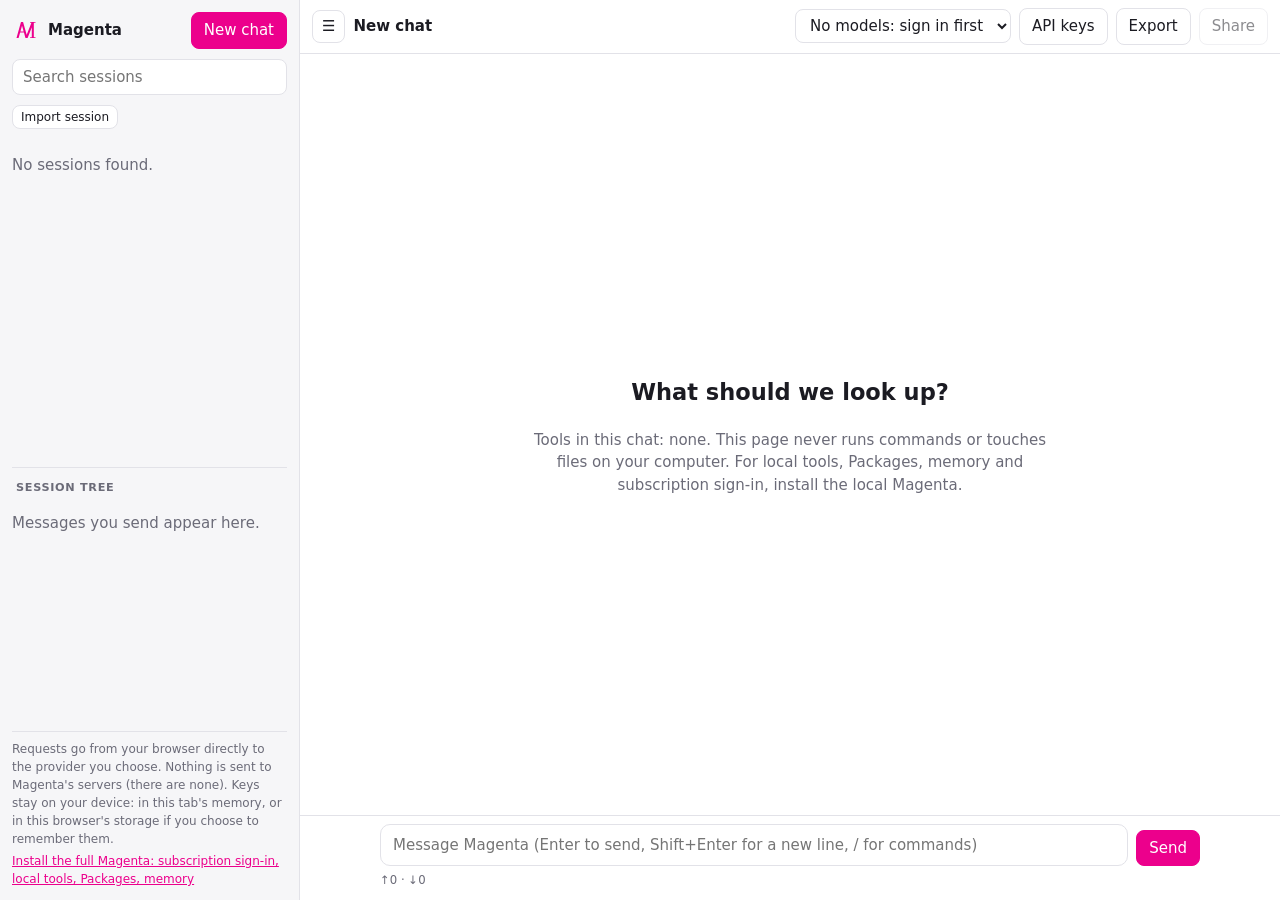
==== docs/app/index.html @ 6a4524a9 "docs: add Magenta in your browser (docs/app) and link it from the site and READMEs The browser app i" ====
<!DOCTYPE html>
<html lang="en">
<head>
  <meta charset="utf-8">
  <meta http-equiv="Content-Security-Policy" content="default-src 'none'; script-src 'self'; style-src 'self'; img-src 'self' data:; connect-src 'self' https:; frame-src blob:; child-src blob:; worker-src 'none'; object-src 'none'; font-src 'none'; media-src 'none'; manifest-src 'none'; base-uri 'none'; form-action 'none'">
  <meta name="viewport" content="width=device-width, initial-scale=1">
  <meta name="referrer" content="no-referrer">
  <meta name="color-scheme" content="light dark">
  <title>Magenta</title>
  <meta name="description" content="Magenta in your browser: chat with your own API key or endpoint. Requests go straight from your browser to the provider.">
  <link rel="icon" type="image/svg+xml" href="favicon.svg">
  <link rel="stylesheet" href="app.ff56c3ff69f4.css" integrity="sha384-rbagP7bRmmKrfvoAVFYI7NhIpaZ4gAIiMkZkWv0ZJGfjCT4Z40p3ZlIT4fCh6+6d">
  <script src="vendor/marked.min.js" integrity="sha384-8o82OW6HW401nUj7wf2ObxhNTCM0o9aVFBtLgVSDm/QRsHHyJRYJWmZkt7vTkiWg" defer></script>
  <script src="vendor/highlight.min.js" integrity="sha384-F/bZzf7p3Joyp5psL90p/p89AZJsndkSoGwRpXcZhleCWhd8SnRuoYo4d0yirjJp" defer></script>
  <script type="module" src="app.a2eaa983f855.js" integrity="sha384-X2xtIpjkMJqGxMVBi3XxgUiOvIfYtWBSVZ4odeGVSI0EgJoJuLynmnn3qfmep2uc"></script>
</head>
<body>
  <a class="skip-link" href="#composer-input">Skip to message box</a>
  <div id="app" class="app">
    <aside id="sidebar" class="sidebar" aria-label="Sessions">
      <header class="sidebar-head">
        <picture class="brand">
          <source srcset="mark-dark.svg" media="(prefers-color-scheme: dark)">
          <img src="mark.svg" alt="Magenta" width="28" height="28">
        </picture>
        <span class="brand-name">Magenta</span>
        <button id="new-chat" class="btn primary" type="button" title="New chat">New chat</button>
        <button id="close-sidebar" class="btn icon narrow-only" type="button" aria-label="Close sessions">&#10005;</button>
      </header>
      <label class="visually-hidden" for="session-search">Search sessions</label>
      <input id="session-search" class="search" type="search" placeholder="Search sessions" autocomplete="off">
      <div id="session-files" class="session-files" hidden>
        <button id="import-session" class="btn small" type="button" title="Open a Magenta session JSONL file">Import session</button>
        <input id="import-file" type="file" accept=".jsonl,application/x-ndjson,application/jsonl" hidden>
      </div>
      <nav id="session-list" class="session-list" aria-label="Session list"></nav>
      <section id="tree-panel" class="tree-panel" aria-labelledby="tree-title">
        <h2 id="tree-title" class="panel-title">Session tree</h2>
        <div id="session-tree" class="session-tree" role="tree" aria-label="Session tree"></div>
      </section>
      <footer id="host-links" class="host-links"></footer>
    </aside>
    <main class="main" aria-label="Conversation">
      <header class="topbar">
        <button id="toggle-sidebar" class="btn icon" type="button" aria-controls="sidebar" aria-expanded="true" title="Toggle sessions">&#9776;</button>
        <h1 id="session-title" class="session-title">Magenta</h1>
        <label class="visually-hidden" for="model-picker">Model</label>
        <select id="model-picker" class="model-picker" title="Model and route"></select>
        <label class="visually-hidden" for="thinking-picker">Thinking level</label>
        <select id="thinking-picker" class="model-picker thinking-picker" title="Thinking level" hidden></select>
        <button id="open-signin" class="btn" type="button" aria-haspopup="dialog">Sign-in</button>
        <button id="export" class="btn" type="button" title="Download an auditable HTML export">Export</button>
        <button id="share" class="btn" type="button" title="Save the HTML export locally and show its path">Share</button>
      </header>
      <div id="banner" class="banner" role="status" hidden></div>
      <div id="messages" class="messages" aria-live="polite"></div>
      <footer class="composer-area">
        <div id="slash-menu" class="slash-menu" role="listbox" aria-label="Commands" hidden></div>
        <form id="composer" class="composer" autocomplete="off">
          <label class="visually-hidden" for="composer-input">Message</label>
          <textarea id="composer-input" rows="1" placeholder="Message Magenta (Enter to send, Shift+Enter for a new line, / for commands)" aria-describedby="usage"></textarea>
          <button id="send" class="btn primary" type="submit">Send</button>
          <button id="stop" class="btn danger" type="button" hidden>Stop</button>
        </form>
        <div id="queue" class="queue" aria-live="polite"></div>
        <div id="usage" class="usage" aria-live="off"></div>
      </footer>
    </main>
  </div>
  <dialog id="signin-dialog" class="dialog" aria-labelledby="signin-title">
    <div class="dialog-body">
      <h2 id="signin-title">Sign-in</h2>
      <p id="signin-note" class="muted">Credentials stay in this machine's Magenta store. This page only sees whether a provider is signed in.</p>
      <div id="signin-providers" class="signin-providers"></div>
      <div id="signin-flow" class="signin-flow" aria-live="polite"></div>
      <div class="dialog-actions"><button id="signin-close" class="btn" type="button">Close</button></div>
    </div>
  </dialog>
  <noscript>Magenta web needs JavaScript.</noscript>
</body>
</html>
---- docs/app/app.ff56c3ff69f4.css ----
:root{--accent: #ec008c;--accent-ink: #ffffff;--bg: #ffffff;--panel: #f6f6f8;--surface: #ffffff;--border: #e2e2e8;--text: #1b1b22;--muted: #6b6b78;--user: #fbe6f3;--code-bg: #f3f3f6;--error: #c62828;--ok: #1b7f3b;--warn: #9a6700;--radius: 10px;--sidebar: 300px;color-scheme:light dark;font-family:system-ui,-apple-system,Segoe UI,Roboto,sans-serif;font-size:15px;line-height:1.5}@media(prefers-color-scheme:dark){:root{--accent: #ff3fae;--accent-ink: #1b0012;--bg: #141418;--panel: #1b1b21;--surface: #1f1f26;--border: #2e2e38;--text: #ececf1;--muted: #a0a0ad;--user: #3a1530;--code-bg: #23232b;--error: #ff6b6b;--ok: #5fd38d;--warn: #e3b341}}*{box-sizing:border-box}[hidden]{display:none!important}html,body{margin:0;height:100%;background:var(--bg);color:var(--text)}a{color:var(--accent)}:focus-visible{outline:2px solid var(--accent);outline-offset:2px}.visually-hidden{position:absolute;width:1px;height:1px;overflow:hidden;clip:rect(0 0 0 0);white-space:nowrap}.skip-link{position:absolute;left:-999px;top:0}.skip-link:focus{left:8px;z-index:10;background:var(--surface);padding:6px 10px}.muted{color:var(--muted)}.small{font-size:.85em}.error-text{color:var(--error)}.ok-text{color:var(--ok)}.btn{font:inherit;color:var(--text);background:var(--surface);border:1px solid var(--border);border-radius:8px;padding:6px 12px;cursor:pointer;text-decoration:none;display:inline-flex;align-items:center;gap:6px;white-space:nowrap}.btn:hover:not(:disabled){border-color:var(--accent)}.btn:disabled{opacity:.5;cursor:default}.btn.primary{background:var(--accent);border-color:var(--accent);color:var(--accent-ink)}.btn.danger{border-color:var(--error);color:var(--error)}.btn.small{padding:2px 8px;font-size:.8em}.btn.icon{padding:4px 9px}.app{display:grid;grid-template-columns:var(--sidebar) 1fr;height:100vh;height:100dvh}.app.sidebar-collapsed{grid-template-columns:0 1fr}.app.sidebar-collapsed .sidebar{display:none}.sidebar{background:var(--panel);border-right:1px solid var(--border);display:flex;flex-direction:column;min-height:0;padding:12px;gap:10px}.sidebar-head{display:flex;align-items:center;gap:8px}.brand img{display:block}.brand-name{font-weight:650;flex:1}.narrow-only{display:none}.search,.model-picker,.auth-prompt input{font:inherit;color:var(--text);background:var(--surface);border:1px solid var(--border);border-radius:8px;padding:6px 10px}.session-list{flex:1 1 50%;overflow-y:auto;min-height:0}.panel-title{font-size:.75em;text-transform:uppercase;letter-spacing:.06em;color:var(--muted);margin:12px 4px 4px}.sessions{list-style:none;margin:0;padding:0}.session{width:100%;text-align:left;font:inherit;color:var(--text);background:transparent;border:0;border-radius:8px;padding:6px 8px;cursor:pointer;display:flex;flex-direction:column}.session:hover,.session.active{background:var(--surface)}.session.active{box-shadow:inset 3px 0 0 var(--accent)}.session-label{overflow:hidden;text-overflow:ellipsis;white-space:nowrap}.session-meta{font-size:.75em;color:var(--muted);overflow:hidden;text-overflow:ellipsis;white-space:nowrap}.tree-panel{flex:1 1 40%;overflow-y:auto;min-height:0;border-top:1px solid var(--border)}.tree-row{display:flex;gap:6px;align-items:center;padding:3px 4px 3px calc(4px + var(--depth, 0) * 12px);border-radius:6px;font-size:.85em}.tree-row.current .tree-text{color:var(--text);font-weight:600}.tree-text{flex:1;overflow:hidden;text-overflow:ellipsis;white-space:nowrap;color:var(--muted)}.tree-actions{display:inline-flex;gap:4px;opacity:.6}.tree-row:hover .tree-actions,.tree-row:focus-within .tree-actions{opacity:1}.session-files{display:flex;gap:6px}.host-links{border-top:1px solid var(--border);padding-top:8px;font-size:.8em;color:var(--muted);display:flex;flex-direction:column;gap:4px}.host-links p{margin:0}.host-links:empty{display:none}.thinking-picker{max-width:130px}.provider-actions .btn.danger,.forget-data .btn.danger{margin-top:8px}.main{display:flex;flex-direction:column;min-width:0;min-height:0}.topbar{display:flex;align-items:center;gap:8px;padding:8px 12px;border-bottom:1px solid var(--border);flex-wrap:wrap}.session-title{font-size:1em;font-weight:600;margin:0;flex:1;min-width:120px;overflow:hidden;text-overflow:ellipsis;white-space:nowrap}.model-picker{max-width:280px}.banner{padding:8px 16px;border-bottom:1px solid var(--border);background:var(--panel)}.banner.error{color:var(--error)}.banner.warning{color:var(--warn)}.messages{flex:1;overflow-y:auto;padding:16px max(16px,calc((100% - 820px)/2));display:flex;flex-direction:column;gap:14px}.empty{margin:auto;text-align:center;max-width:520px}.notice{border:1px dashed var(--border);border-radius:var(--radius);padding:8px 12px;color:var(--muted)}.msg.user{align-self:flex-end;max-width:85%}.msg.user .bubble{background:var(--user);border-radius:var(--radius);padding:8px 12px}.msg.assistant .bubble{overflow-wrap:anywhere}.msg.note{color:var(--muted);font-size:.9em}.attached{max-width:240px;border-radius:8px;margin-top:6px}.plain{white-space:pre-wrap;overflow-wrap:anywhere}.meta{font-size:.75em;color:var(--muted);margin-top:4px}.markdown>:first-child{margin-top:0}.markdown>:last-child{margin-bottom:0}.markdown img{max-width:100%}.markdown table{border-collapse:collapse;display:block;overflow-x:auto}.markdown th,.markdown td{border:1px solid var(--border);padding:4px 8px}code{font-family:ui-monospace,SFMono-Regular,Menlo,Consolas,monospace;font-size:.9em;background:var(--code-bg);border-radius:4px;padding:1px 4px}.code-block{border:1px solid var(--border);border-radius:8px;margin:8px 0;overflow:hidden}.code-head{display:flex;justify-content:space-between;align-items:center;padding:4px 8px;font-size:.8em;color:var(--muted);background:var(--panel)}.code-block pre{margin:0;padding:10px 12px;overflow-x:auto;background:var(--code-bg)}.code-block pre code{background:none;padding:0}.html-preview{width:100%;height:320px;border:0;border-top:1px solid var(--border);background:#fff}.thinking,.tool{border:1px solid var(--border);border-radius:8px;margin:6px 0;font-size:.9em}.thinking summary,.tool summary{cursor:pointer;padding:5px 10px;display:flex;gap:8px;align-items:baseline;color:var(--muted)}.thinking .plain{padding:4px 10px 8px;color:var(--muted)}.tool-name{font-weight:600;color:var(--text)}.tool-args{flex:1;overflow:hidden;text-overflow:ellipsis;white-space:nowrap}.tool-status.running{color:var(--warn)}.tool-status.failed{color:var(--error)}.tool-output{margin:0;padding:8px 10px;max-height:360px;overflow:auto;white-space:pre-wrap;overflow-wrap:anywhere;background:var(--code-bg);font-size:.85em}.sources{display:flex;flex-wrap:wrap;gap:6px 10px;font-size:.85em;margin-top:6px}.hljs-keyword,.hljs-selector-tag,.hljs-built_in,.hljs-type{color:#a626a4}.hljs-string,.hljs-attr,.hljs-regexp,.hljs-addition{color:#2e7d32}.hljs-number,.hljs-literal,.hljs-symbol{color:#b35900}.hljs-comment,.hljs-quote,.hljs-meta{color:var(--muted);font-style:italic}.hljs-title,.hljs-section,.hljs-name,.hljs-function{color:#1565c0}.hljs-deletion{color:var(--error)}@media(prefers-color-scheme:dark){.hljs-keyword,.hljs-selector-tag,.hljs-built_in,.hljs-type{color:#d38cf0}.hljs-string,.hljs-attr,.hljs-regexp,.hljs-addition{color:#8fd694}.hljs-number,.hljs-literal,.hljs-symbol{color:#f0a35e}.hljs-title,.hljs-section,.hljs-name,.hljs-function{color:#82b1ff}}.composer-area{position:relative;padding:8px max(12px,calc((100% - 820px)/2)) 10px;border-top:1px solid var(--border)}.composer{display:flex;gap:8px;align-items:flex-end}.composer textarea{flex:1;font:inherit;color:var(--text);background:var(--surface);border:1px solid var(--border);border-radius:var(--radius);padding:9px 12px;resize:none;max-height:260px}.composer textarea:focus{border-color:var(--accent);outline:none}.slash-menu{position:absolute;bottom:100%;left:max(12px,calc((100% - 820px)/2));right:max(12px,calc((100% - 820px)/2));max-height:300px;overflow-y:auto;background:var(--surface);border:1px solid var(--border);border-radius:var(--radius);box-shadow:0 6px 24px #00000026}.slash-item{display:flex;gap:10px;padding:6px 10px;cursor:pointer}.slash-item.active{background:var(--panel);box-shadow:inset 3px 0 0 var(--accent)}.slash-name{font-weight:600}.slash-desc{color:var(--muted);overflow:hidden;text-overflow:ellipsis;white-space:nowrap}.queue .queued{font-size:.85em;color:var(--muted);margin-top:4px}.usage{font-size:.78em;color:var(--muted);margin-top:6px;display:flex;gap:8px;flex-wrap:wrap}.pill{border-radius:999px;padding:0 8px;border:1px solid var(--border)}.pill.warn{color:var(--warn);border-color:var(--warn)}.dialog{border:1px solid var(--border);border-radius:14px;background:var(--surface);color:var(--text);width:min(560px,calc(100vw - 24px));padding:0}.dialog::backdrop{background:#0006}.dialog-body{padding:16px 18px;display:flex;flex-direction:column;gap:10px}.dialog-body h2{margin:0}.signin-providers{max-height:45vh;overflow-y:auto;display:flex;flex-direction:column;gap:6px}.provider{display:flex;justify-content:space-between;align-items:center;gap:8px;padding:8px 10px;border:1px solid var(--border);border-radius:8px}.provider.configured{border-color:var(--ok)}.provider-actions{display:flex;gap:6px}.auth-prompt{display:flex;flex-wrap:wrap;gap:6px;align-items:center}.auth-prompt p{width:100%;margin:0}.auth-prompt input{flex:1;min-width:200px}.routes h3{font-size:.9em;margin:12px 0 6px}.route-form{display:flex;flex-wrap:wrap;gap:6px;margin-top:6px}.route-form input,.route-form select,.dialog-input{font:inherit;color:var(--text);background:var(--surface);border:1px solid var(--border);border-radius:8px;padding:6px 10px;flex:1;min-width:140px}.dialog-input{width:100%}.dialog-choices{display:flex;flex-direction:column;gap:6px;max-height:50vh;overflow-y:auto}.device-code{font-size:1.2em;letter-spacing:.1em}.dialog-actions{display:flex;justify-content:flex-end}.locked{max-width:520px;margin:15vh auto;text-align:center;padding:0 16px}@media(max-width:760px){.app{grid-template-columns:1fr}.sidebar{position:fixed;inset:0 auto 0 0;width:min(320px,88vw);z-index:5;box-shadow:0 0 40px #0000004d}.app.sidebar-collapsed{grid-template-columns:1fr}.narrow-only{display:inline-flex}.topbar #export,.topbar #share{padding:4px 8px}.model-picker{max-width:160px}.thinking-picker{max-width:96px}.msg.user{max-width:95%}}
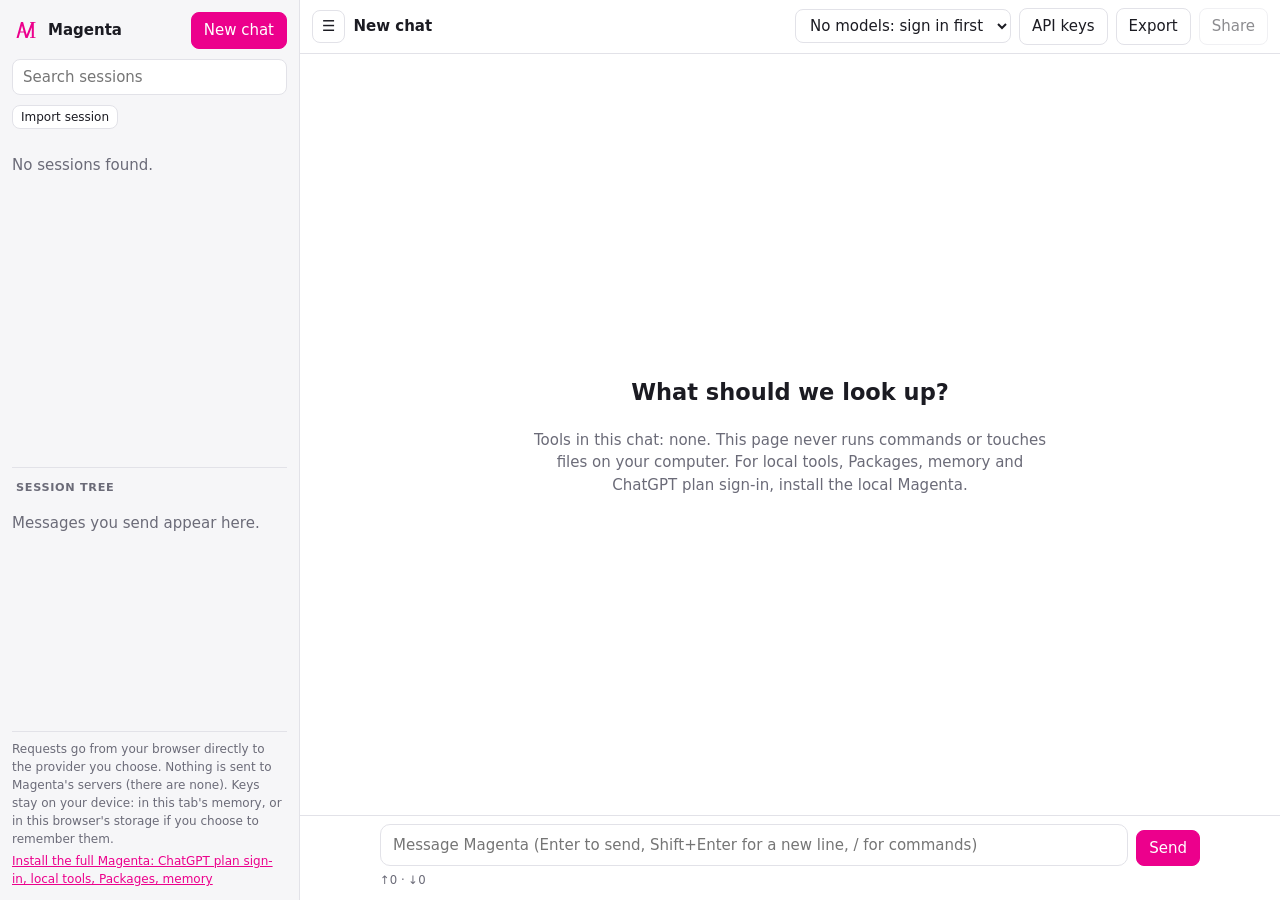
==== commit 28e5bdb8: "docs: rebuild the browser app with corrected sign-in text; magenta web is in the next release The ap" ====
--- a/docs/app/index.html
+++ b/docs/app/index.html
@@ -12,7 +12,7 @@
   <link rel="stylesheet" href="app.ff56c3ff69f4.css" integrity="sha384-rbagP7bRmmKrfvoAVFYI7NhIpaZ4gAIiMkZkWv0ZJGfjCT4Z40p3ZlIT4fCh6+6d">
   <script src="vendor/marked.min.js" integrity="sha384-8o82OW6HW401nUj7wf2ObxhNTCM0o9aVFBtLgVSDm/QRsHHyJRYJWmZkt7vTkiWg" defer></script>
   <script src="vendor/highlight.min.js" integrity="sha384-F/bZzf7p3Joyp5psL90p/p89AZJsndkSoGwRpXcZhleCWhd8SnRuoYo4d0yirjJp" defer></script>
-  <script type="module" src="app.a2eaa983f855.js" integrity="sha384-X2xtIpjkMJqGxMVBi3XxgUiOvIfYtWBSVZ4odeGVSI0EgJoJuLynmnn3qfmep2uc"></script>
+  <script type="module" src="app.d6ac3dafe642.js" integrity="sha384-SfZOSpNN8EIZpF2HEVAS5EPdnSQr/oKdshPCnwvoKO+pfgWWrk6VElBbBmUgjDoG"></script>
 </head>
 <body>
   <a class="skip-link" href="#composer-input">Skip to message box</a>
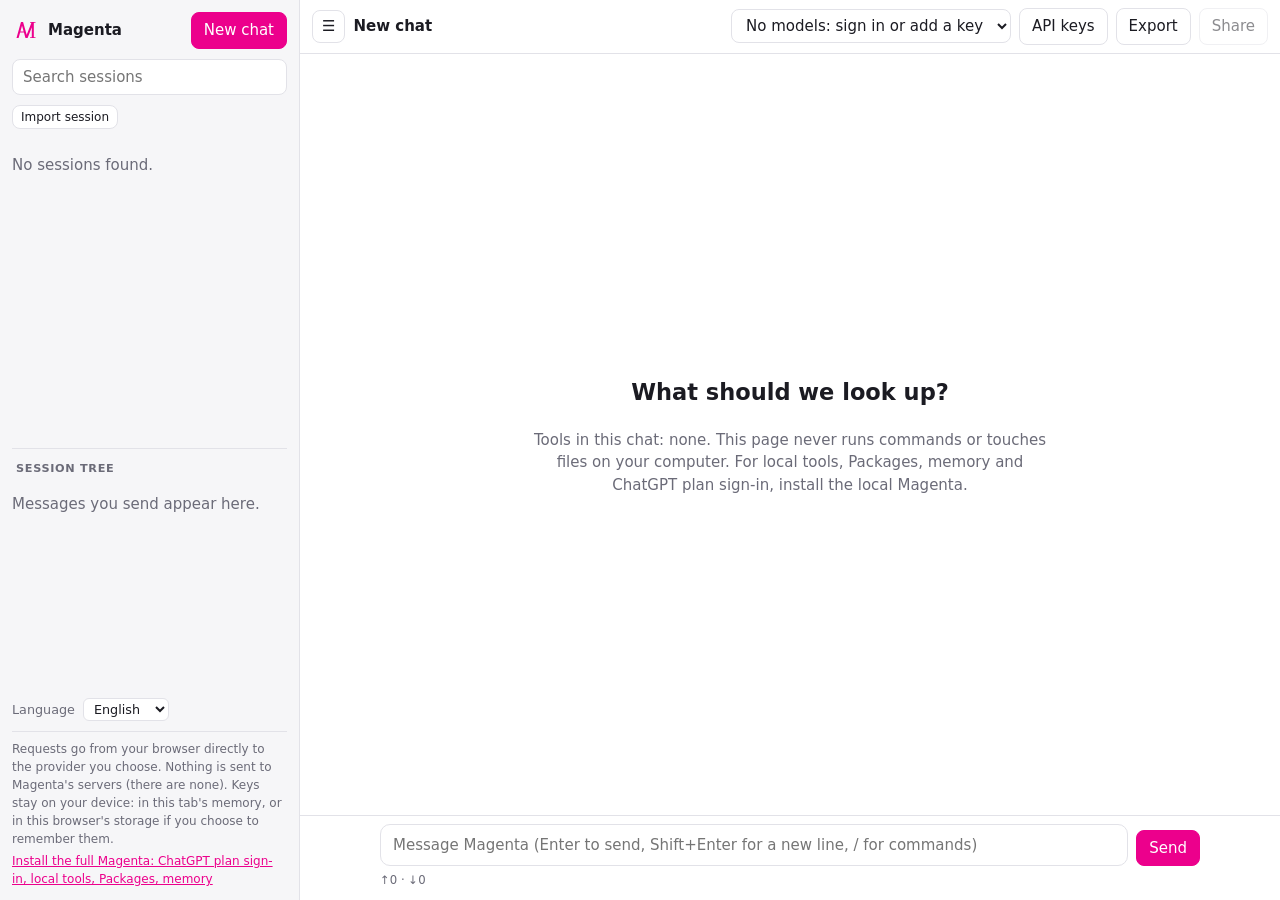
==== commit 6c20a4b8: "Update the hosted web app: Chinese and English UI, summarise-and-continue, tool rows" ====
--- a/docs/app/index.html
+++ b/docs/app/index.html
@@ -9,71 +9,79 @@
   <title>Magenta</title>
   <meta name="description" content="Magenta in your browser: chat with your own API key or endpoint. Requests go straight from your browser to the provider.">
   <link rel="icon" type="image/svg+xml" href="favicon.svg">
-  <link rel="stylesheet" href="app.ff56c3ff69f4.css" integrity="sha384-rbagP7bRmmKrfvoAVFYI7NhIpaZ4gAIiMkZkWv0ZJGfjCT4Z40p3ZlIT4fCh6+6d">
+  <link rel="stylesheet" href="app.c1ad253746e8.css" integrity="sha384-Tc3OHlu0VX2zhk6m4ygzVs0bVRjVu+C1iXaFFKZtzF8KajAL20mKgEHqW8UESZKW">
   <script src="vendor/marked.min.js" integrity="sha384-8o82OW6HW401nUj7wf2ObxhNTCM0o9aVFBtLgVSDm/QRsHHyJRYJWmZkt7vTkiWg" defer></script>
   <script src="vendor/highlight.min.js" integrity="sha384-F/bZzf7p3Joyp5psL90p/p89AZJsndkSoGwRpXcZhleCWhd8SnRuoYo4d0yirjJp" defer></script>
-  <script type="module" src="app.d6ac3dafe642.js" integrity="sha384-SfZOSpNN8EIZpF2HEVAS5EPdnSQr/oKdshPCnwvoKO+pfgWWrk6VElBbBmUgjDoG"></script>
+  <script type="module" src="app.18c444fe1bb5.js" integrity="sha384-5VmWVC+UD20ydXfnOl+6ZMUGBXsQE16Hd5dyEhSyc7ppqtQiMMjQ2oY+FCkRacaB"></script>
 </head>
 <body>
-  <a class="skip-link" href="#composer-input">Skip to message box</a>
+  <a class="skip-link" href="#composer-input" data-i18n="page.skip">Skip to message box</a>
   <div id="app" class="app">
-    <aside id="sidebar" class="sidebar" aria-label="Sessions">
+    <aside id="sidebar" class="sidebar" aria-label="Sessions" data-i18n-aria-label="page.sessions">
       <header class="sidebar-head">
         <picture class="brand">
           <source srcset="mark-dark.svg" media="(prefers-color-scheme: dark)">
           <img src="mark.svg" alt="Magenta" width="28" height="28">
         </picture>
         <span class="brand-name">Magenta</span>
-        <button id="new-chat" class="btn primary" type="button" title="New chat">New chat</button>
-        <button id="close-sidebar" class="btn icon narrow-only" type="button" aria-label="Close sessions">&#10005;</button>
+        <button id="new-chat" class="btn primary" type="button" title="New chat" data-i18n="page.newChat" data-i18n-title="page.newChat">New chat</button>
+        <button id="close-sidebar" class="btn icon narrow-only" type="button" aria-label="Close sessions" data-i18n-aria-label="page.closeSessions">&#10005;</button>
       </header>
-      <label class="visually-hidden" for="session-search">Search sessions</label>
-      <input id="session-search" class="search" type="search" placeholder="Search sessions" autocomplete="off">
+      <label class="visually-hidden" for="session-search" data-i18n="page.searchSessions">Search sessions</label>
+      <input id="session-search" class="search" type="search" placeholder="Search sessions" data-i18n-placeholder="page.searchSessions" autocomplete="off">
       <div id="session-files" class="session-files" hidden>
-        <button id="import-session" class="btn small" type="button" title="Open a Magenta session JSONL file">Import session</button>
+        <button id="import-session" class="btn small" type="button" title="Open a Magenta session JSONL file" data-i18n="page.importSession" data-i18n-title="page.importSessionTitle">Import session</button>
         <input id="import-file" type="file" accept=".jsonl,application/x-ndjson,application/jsonl" hidden>
       </div>
-      <nav id="session-list" class="session-list" aria-label="Session list"></nav>
+      <nav id="session-list" class="session-list" aria-label="Session list" data-i18n-aria-label="page.sessionList"></nav>
       <section id="tree-panel" class="tree-panel" aria-labelledby="tree-title">
-        <h2 id="tree-title" class="panel-title">Session tree</h2>
-        <div id="session-tree" class="session-tree" role="tree" aria-label="Session tree"></div>
+        <h2 id="tree-title" class="panel-title" data-i18n="page.sessionTree">Session tree</h2>
+        <div id="session-tree" class="session-tree" role="tree" aria-label="Session tree" data-i18n-aria-label="page.sessionTree"></div>
       </section>
+      <div class="settings">
+        <label for="language-picker" data-i18n="page.language">Language</label>
+        <select id="language-picker" class="language-picker"></select>
+      </div>
       <footer id="host-links" class="host-links"></footer>
     </aside>
-    <main class="main" aria-label="Conversation">
+    <main class="main" aria-label="Conversation" data-i18n-aria-label="page.conversation">
       <header class="topbar">
-        <button id="toggle-sidebar" class="btn icon" type="button" aria-controls="sidebar" aria-expanded="true" title="Toggle sessions">&#9776;</button>
+        <button id="toggle-sidebar" class="btn icon" type="button" aria-controls="sidebar" aria-expanded="true" title="Toggle sessions" data-i18n-title="page.toggleSessions">&#9776;</button>
         <h1 id="session-title" class="session-title">Magenta</h1>
-        <label class="visually-hidden" for="model-picker">Model</label>
-        <select id="model-picker" class="model-picker" title="Model and route"></select>
-        <label class="visually-hidden" for="thinking-picker">Thinking level</label>
-        <select id="thinking-picker" class="model-picker thinking-picker" title="Thinking level" hidden></select>
-        <button id="open-signin" class="btn" type="button" aria-haspopup="dialog">Sign-in</button>
-        <button id="export" class="btn" type="button" title="Download an auditable HTML export">Export</button>
-        <button id="share" class="btn" type="button" title="Save the HTML export locally and show its path">Share</button>
+        <label class="visually-hidden" for="model-picker" data-i18n="page.model">Model</label>
+        <select id="model-picker" class="model-picker" title="Model and route" data-i18n-title="page.modelTitle"></select>
+        <label class="visually-hidden" for="thinking-picker" data-i18n="page.thinkingLevel">Thinking level</label>
+        <select id="thinking-picker" class="model-picker thinking-picker" title="Thinking level" data-i18n-title="page.thinkingLevel" hidden></select>
+        <button id="open-signin" class="btn" type="button" aria-haspopup="dialog" data-i18n="page.signIn">Sign-in</button>
+        <button id="export" class="btn" type="button" title="Download an auditable HTML export" data-i18n="page.export" data-i18n-title="page.exportTitle">Export</button>
+        <button id="share" class="btn" type="button" title="Publish a secret gist with a viewer link" data-i18n="page.share" data-i18n-title="page.shareTitle">Share</button>
       </header>
       <div id="banner" class="banner" role="status" hidden></div>
       <div id="messages" class="messages" aria-live="polite"></div>
       <footer class="composer-area">
-        <div id="slash-menu" class="slash-menu" role="listbox" aria-label="Commands" hidden></div>
+        <div id="slash-menu" class="slash-menu" role="listbox" aria-label="Commands" data-i18n-aria-label="page.commands" hidden></div>
         <form id="composer" class="composer" autocomplete="off">
-          <label class="visually-hidden" for="composer-input">Message</label>
-          <textarea id="composer-input" rows="1" placeholder="Message Magenta (Enter to send, Shift+Enter for a new line, / for commands)" aria-describedby="usage"></textarea>
-          <button id="send" class="btn primary" type="submit">Send</button>
-          <button id="stop" class="btn danger" type="button" hidden>Stop</button>
+          <label class="visually-hidden" for="composer-input" data-i18n="page.message">Message</label>
+          <textarea id="composer-input" rows="1" placeholder="Message Magenta (Enter to send, Shift+Enter for a new line, / for commands)" data-i18n-placeholder="composer.placeholder" aria-describedby="usage"></textarea>
+          <button id="send" class="btn primary" type="submit" data-i18n="page.send">Send</button>
+          <button id="stop" class="btn danger" type="button" data-i18n="page.stop" hidden>Stop</button>
         </form>
         <div id="queue" class="queue" aria-live="polite"></div>
         <div id="usage" class="usage" aria-live="off"></div>
       </footer>
     </main>
   </div>
-  <dialog id="signin-dialog" class="dialog" aria-labelledby="signin-title">
-    <div class="dialog-body">
-      <h2 id="signin-title">Sign-in</h2>
-      <p id="signin-note" class="muted">Credentials stay in this machine's Magenta store. This page only sees whether a provider is signed in.</p>
-      <div id="signin-providers" class="signin-providers"></div>
-      <div id="signin-flow" class="signin-flow" aria-live="polite"></div>
-      <div class="dialog-actions"><button id="signin-close" class="btn" type="button">Close</button></div>
+  <dialog id="signin-dialog" class="dialog signin-dialog" aria-labelledby="signin-title">
+    <div class="dialog-frame">
+      <header class="dialog-head">
+        <h2 id="signin-title" data-i18n="page.signIn">Sign-in</h2>
+        <button id="signin-close" class="btn" type="button" data-i18n="page.close">Close</button>
+      </header>
+      <div class="dialog-scroll">
+        <p id="signin-note" class="muted" data-i18n="page.signInNote">Credentials stay in this machine's Magenta store. This page only sees whether a provider is signed in.</p>
+        <div id="signin-flow" class="signin-flow" aria-live="polite"></div>
+        <div id="signin-providers" class="signin-providers"></div>
+      </div>
     </div>
   </dialog>
   <noscript>Magenta web needs JavaScript.</noscript>
--- a/docs/app/app.c1ad253746e8.css
+++ b/docs/app/app.c1ad253746e8.css
@@ -0,0 +1 @@
+:root{--accent: #ec008c;--accent-ink: #ffffff;--bg: #ffffff;--panel: #f6f6f8;--surface: #ffffff;--border: #e2e2e8;--text: #1b1b22;--muted: #6b6b78;--user: #fbe6f3;--code-bg: #f3f3f6;--error: #c62828;--ok: #1b7f3b;--warn: #9a6700;--radius: 10px;--sidebar: 300px;color-scheme:light dark;font-family:system-ui,-apple-system,Segoe UI,Roboto,sans-serif;font-size:15px;line-height:1.5}@media(prefers-color-scheme:dark){:root{--accent: #ff3fae;--accent-ink: #1b0012;--bg: #141418;--panel: #1b1b21;--surface: #1f1f26;--border: #2e2e38;--text: #ececf1;--muted: #a0a0ad;--user: #3a1530;--code-bg: #23232b;--error: #ff6b6b;--ok: #5fd38d;--warn: #e3b341}}*{box-sizing:border-box}[hidden]{display:none!important}html,body{margin:0;height:100%;background:var(--bg);color:var(--text)}a{color:var(--accent)}:focus-visible{outline:2px solid var(--accent);outline-offset:2px}.visually-hidden{position:absolute;width:1px;height:1px;overflow:hidden;clip:rect(0 0 0 0);white-space:nowrap}.skip-link{position:absolute;left:-999px;top:0}.skip-link:focus{left:8px;z-index:10;background:var(--surface);padding:6px 10px}.muted{color:var(--muted)}.small{font-size:.85em}.error-text{color:var(--error)}.ok-text{color:var(--ok)}.btn{font:inherit;color:var(--text);background:var(--surface);border:1px solid var(--border);border-radius:8px;padding:6px 12px;cursor:pointer;text-decoration:none;display:inline-flex;align-items:center;gap:6px;white-space:nowrap}.btn:hover:not(:disabled){border-color:var(--accent)}.btn:disabled{opacity:.5;cursor:default}.btn.primary{background:var(--accent);border-color:var(--accent);color:var(--accent-ink)}.btn.danger{border-color:var(--error);color:var(--error)}.btn.small{padding:2px 8px;font-size:.8em}.btn.icon{padding:4px 9px}.app{display:grid;grid-template-columns:var(--sidebar) 1fr;height:100vh;height:100dvh}.app.sidebar-collapsed{grid-template-columns:0 1fr}.app.sidebar-collapsed .sidebar{display:none}.sidebar{background:var(--panel);border-right:1px solid var(--border);display:flex;flex-direction:column;min-height:0;padding:12px;gap:10px}.sidebar-head{display:flex;align-items:center;gap:8px}.brand img{display:block}.brand-name{font-weight:650;flex:1}.narrow-only{display:none}.search,.model-picker,.auth-prompt input{font:inherit;color:var(--text);background:var(--surface);border:1px solid var(--border);border-radius:8px;padding:6px 10px}.session-list{flex:1 1 50%;overflow-y:auto;min-height:0}.panel-title{font-size:.75em;text-transform:uppercase;letter-spacing:.06em;color:var(--muted);margin:12px 4px 4px}.sessions{list-style:none;margin:0;padding:0}.session{width:100%;text-align:left;font:inherit;color:var(--text);background:transparent;border:0;border-radius:8px;padding:6px 8px;cursor:pointer;display:flex;flex-direction:column}.session:hover,.session.active{background:var(--surface)}.session.active{box-shadow:inset 3px 0 0 var(--accent)}.session-label{overflow:hidden;text-overflow:ellipsis;white-space:nowrap}.session-meta{font-size:.75em;color:var(--muted);overflow:hidden;text-overflow:ellipsis;white-space:nowrap}.tree-panel{flex:1 1 40%;overflow-y:auto;min-height:0;border-top:1px solid var(--border)}.tree-row{display:flex;gap:6px;align-items:center;padding:3px 4px 3px calc(4px + var(--depth, 0) * 12px);border-radius:6px;font-size:.85em}.tree-row.current .tree-text{color:var(--text);font-weight:600}.tree-text{flex:1;overflow:hidden;text-overflow:ellipsis;white-space:nowrap;color:var(--muted)}.tree-actions{display:inline-flex;gap:4px;opacity:.6}.tree-row:hover .tree-actions,.tree-row:focus-within .tree-actions{opacity:1}.session-files{display:flex;gap:6px}.settings{display:flex;align-items:center;gap:8px;font-size:.85em;color:var(--muted)}.language-picker{font:inherit;color:var(--text);background:var(--surface);border:1px solid var(--border);border-radius:6px;padding:2px 6px}.host-links{border-top:1px solid var(--border);padding-top:8px;font-size:.8em;color:var(--muted);display:flex;flex-direction:column;gap:4px}.host-links p{margin:0}.host-links:empty{display:none}.thinking-picker{max-width:130px}.main{display:flex;flex-direction:column;min-width:0;min-height:0}.topbar{display:flex;align-items:center;gap:8px;padding:8px 12px;border-bottom:1px solid var(--border);flex-wrap:wrap}.session-title{font-size:1em;font-weight:600;margin:0;flex:1;min-width:120px;overflow:hidden;text-overflow:ellipsis;white-space:nowrap}.model-picker{max-width:280px}.banner{padding:8px 16px;border-bottom:1px solid var(--border);background:var(--panel)}.banner.error{color:var(--error)}.banner.warning{color:var(--warn)}.messages{flex:1;overflow-y:auto;padding:16px max(16px,calc((100% - 820px)/2));display:flex;flex-direction:column;gap:14px}.empty{margin:auto;text-align:center;max-width:520px}.notice{border:1px dashed var(--border);border-radius:var(--radius);padding:8px 12px;color:var(--muted)}.msg.user{align-self:flex-end;max-width:85%}.msg.user .bubble{background:var(--user);border-radius:var(--radius);padding:8px 12px}.msg.assistant .bubble{overflow-wrap:anywhere}.msg.note{color:var(--muted);font-size:.9em}.attached{max-width:240px;border-radius:8px;margin-top:6px}.plain{white-space:pre-wrap;overflow-wrap:anywhere}.meta{font-size:.75em;color:var(--muted);margin-top:4px}.markdown>:first-child{margin-top:0}.markdown>:last-child{margin-bottom:0}.markdown img{max-width:100%}.markdown table{border-collapse:collapse;display:block;overflow-x:auto}.markdown th,.markdown td{border:1px solid var(--border);padding:4px 8px}code{font-family:ui-monospace,SFMono-Regular,Menlo,Consolas,monospace;font-size:.9em;background:var(--code-bg);border-radius:4px;padding:1px 4px}.code-block{border:1px solid var(--border);border-radius:8px;margin:8px 0;overflow:hidden}.code-head{display:flex;justify-content:space-between;align-items:center;padding:4px 8px;font-size:.8em;color:var(--muted);background:var(--panel)}.code-block pre{margin:0;padding:10px 12px;overflow-x:auto;background:var(--code-bg)}.code-block pre code{background:none;padding:0}.html-preview{width:100%;height:320px;border:0;border-top:1px solid var(--border);background:#fff}.thinking,.tool{border:1px solid var(--border);border-radius:8px;margin:6px 0;font-size:.9em}.thinking summary,.tool summary{cursor:pointer;padding:5px 10px;display:flex;gap:8px;align-items:baseline;color:var(--muted)}.thinking .plain{padding:4px 10px 8px;color:var(--muted)}.tool.provider-run{padding:5px 10px;display:flex;gap:8px;align-items:baseline;color:var(--muted)}.tool-status{flex:none;max-width:40%;overflow:hidden;text-overflow:ellipsis;white-space:nowrap}.tool-name{font-weight:600;color:var(--text)}.tool-args{flex:1;overflow:hidden;text-overflow:ellipsis;white-space:nowrap}.tool-status.running{color:var(--warn)}.tool-status.failed{color:var(--error)}.tool-output{margin:0;padding:8px 10px;max-height:360px;overflow:auto;white-space:pre-wrap;overflow-wrap:anywhere;background:var(--code-bg);font-size:.85em}.sources{display:flex;flex-wrap:wrap;gap:6px 10px;font-size:.85em;margin-top:6px}.hljs-keyword,.hljs-selector-tag,.hljs-built_in,.hljs-type{color:#a626a4}.hljs-string,.hljs-attr,.hljs-regexp,.hljs-addition{color:#2e7d32}.hljs-number,.hljs-literal,.hljs-symbol{color:#b35900}.hljs-comment,.hljs-quote,.hljs-meta{color:var(--muted);font-style:italic}.hljs-title,.hljs-section,.hljs-name,.hljs-function{color:#1565c0}.hljs-deletion{color:var(--error)}@media(prefers-color-scheme:dark){.hljs-keyword,.hljs-selector-tag,.hljs-built_in,.hljs-type{color:#d38cf0}.hljs-string,.hljs-attr,.hljs-regexp,.hljs-addition{color:#8fd694}.hljs-number,.hljs-literal,.hljs-symbol{color:#f0a35e}.hljs-title,.hljs-section,.hljs-name,.hljs-function{color:#82b1ff}}.composer-area{position:relative;padding:8px max(12px,calc((100% - 820px)/2)) 10px;border-top:1px solid var(--border)}.composer{display:flex;gap:8px;align-items:flex-end}.composer textarea{flex:1;font:inherit;color:var(--text);background:var(--surface);border:1px solid var(--border);border-radius:var(--radius);padding:9px 12px;resize:none;max-height:260px}.composer textarea:focus{border-color:var(--accent);outline:none}.slash-menu{position:absolute;bottom:100%;left:max(12px,calc((100% - 820px)/2));right:max(12px,calc((100% - 820px)/2));max-height:300px;overflow-y:auto;background:var(--surface);border:1px solid var(--border);border-radius:var(--radius);box-shadow:0 6px 24px #00000026}.slash-item{display:flex;gap:10px;padding:6px 10px;cursor:pointer}.slash-item.active{background:var(--panel);box-shadow:inset 3px 0 0 var(--accent)}.slash-name{font-weight:600}.slash-desc{color:var(--muted);overflow:hidden;text-overflow:ellipsis;white-space:nowrap}.queue .queued{font-size:.85em;color:var(--muted);margin-top:4px}.usage{font-size:.78em;color:var(--muted);margin-top:6px;display:flex;gap:8px;flex-wrap:wrap}.pill{border-radius:999px;padding:0 8px;border:1px solid var(--border)}.pill.warn{color:var(--warn);border-color:var(--warn)}.dialog{border:1px solid var(--border);border-radius:14px;background:var(--surface);color:var(--text);width:min(560px,calc(100vw - 24px));padding:0}.dialog::backdrop{background:#0006}.dialog-body{padding:16px 18px;display:flex;flex-direction:column;gap:10px}.dialog-body h2{margin:0}.signin-dialog{max-height:calc(100dvh - 24px);overflow:hidden}.dialog-frame{display:flex;flex-direction:column;max-height:calc(100dvh - 26px)}.dialog-head{display:flex;align-items:center;justify-content:space-between;gap:12px;padding:12px 18px;border-bottom:1px solid var(--border);flex:none}.dialog-head h2{margin:0;font-size:1.15em}.dialog-scroll{flex:1 1 auto;min-height:0;overflow-y:auto;overscroll-behavior:contain;padding:12px 18px 18px;display:flex;flex-direction:column;gap:10px}.signin-providers,.provider-list{display:flex;flex-direction:column;gap:6px}.signin-flow:empty{display:none}.why-not summary{cursor:pointer;color:var(--muted)}.forget-data{margin-top:12px;padding-top:12px;border-top:1px solid var(--border)}.forget-data p{margin:0 0 6px}.provider{display:flex;justify-content:space-between;align-items:center;gap:8px;padding:8px 10px;border:1px solid var(--border);border-radius:8px}.provider.configured{border-color:var(--ok)}.provider-actions{display:flex;gap:6px}.auth-prompt{display:flex;flex-wrap:wrap;gap:6px;align-items:center}.auth-prompt p{width:100%;margin:0}.auth-prompt input{flex:1;min-width:200px}.routes h3{font-size:.9em;margin:12px 0 6px}.route-form{display:flex;flex-wrap:wrap;gap:6px;margin-top:6px}.route-form input,.route-form select,.dialog-input{font:inherit;color:var(--text);background:var(--surface);border:1px solid var(--border);border-radius:8px;padding:6px 10px;flex:1;min-width:140px}.dialog-input{width:100%}.dialog-choices{display:flex;flex-direction:column;gap:6px;max-height:50vh;overflow-y:auto}.device-code{font-size:1.2em;letter-spacing:.1em}.dialog-actions{display:flex;justify-content:flex-end}.locked{max-width:520px;margin:15vh auto;text-align:center;padding:0 16px}@media(max-width:760px){.app{grid-template-columns:1fr}.sidebar{position:fixed;inset:0 auto 0 0;width:min(320px,88vw);z-index:5;box-shadow:0 0 40px #0000004d}.app:not(.sidebar-open) .sidebar,.app.sidebar-collapsed .sidebar{display:none}.app.sidebar-open .sidebar{display:flex}.app.sidebar-collapsed{grid-template-columns:1fr}.narrow-only{display:inline-flex}.topbar #export,.topbar #share{padding:4px 8px}.model-picker{max-width:160px}.thinking-picker{max-width:96px}.msg.user{max-width:95%}}.compact-notice{display:flex;flex-wrap:wrap;align-items:center;gap:8px;flex-basis:100%;font-size:1.15em;padding:6px 10px;border:1px solid var(--warn);border-radius:8px;color:var(--text)}
